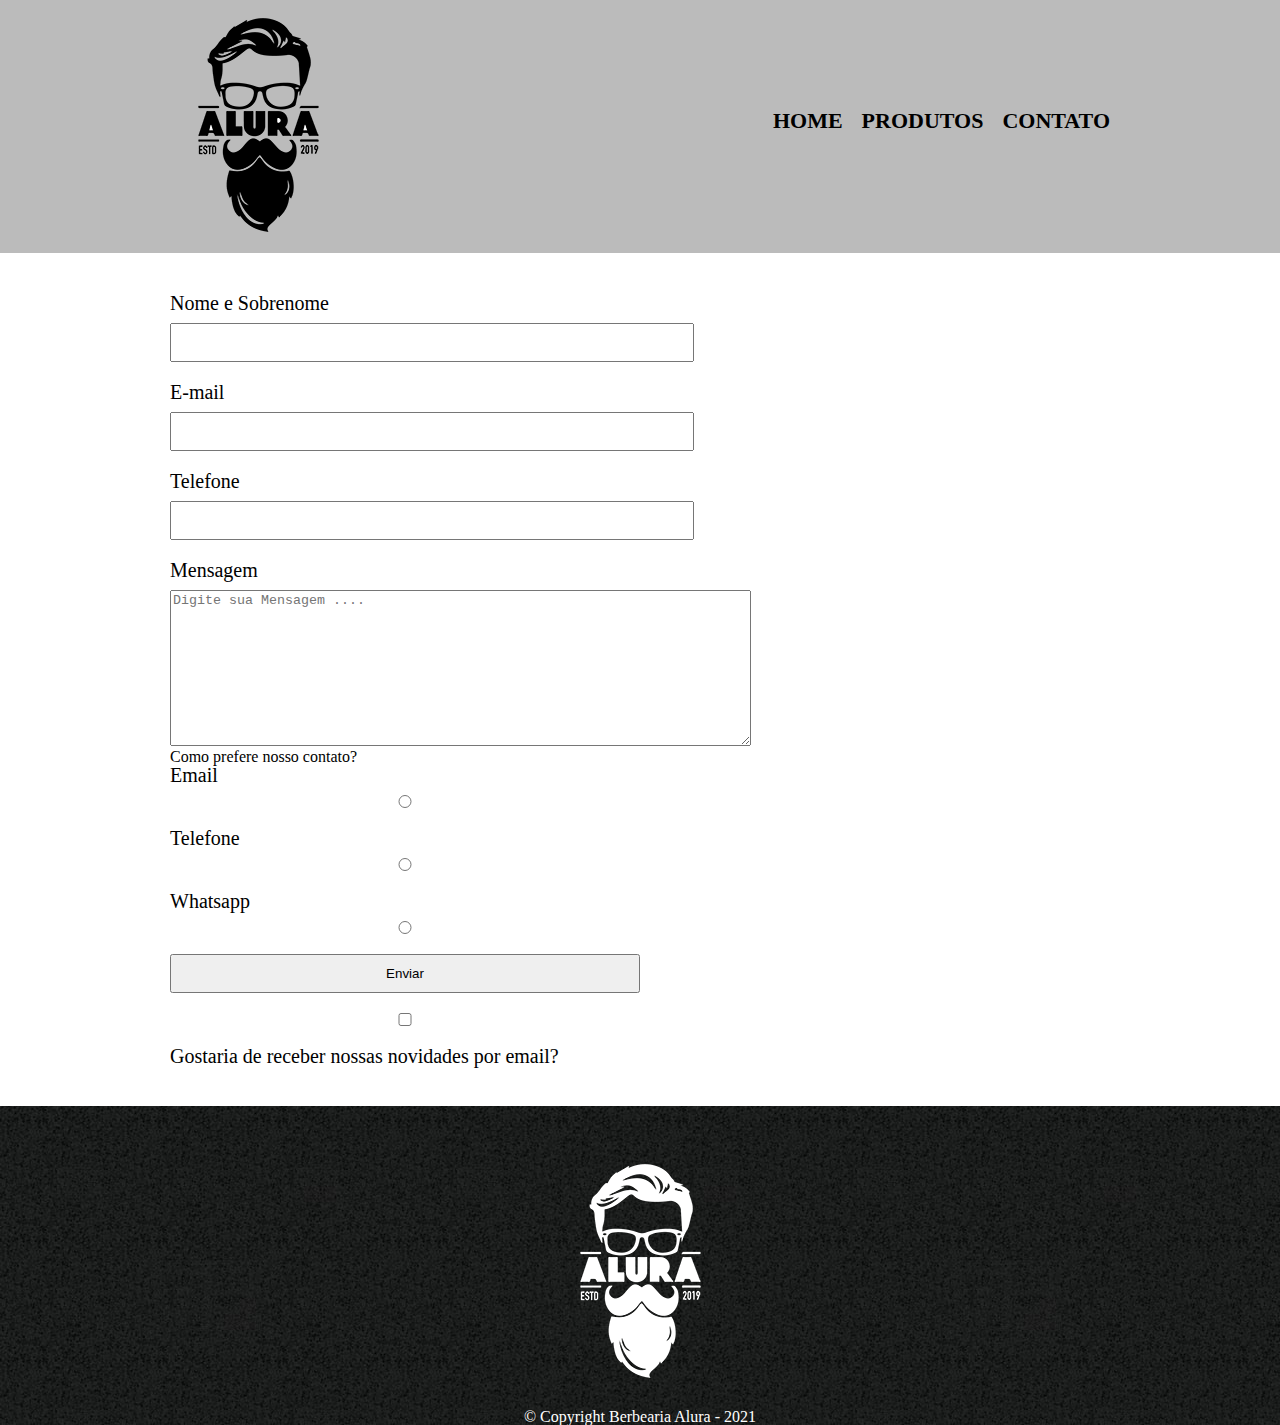
==== contato.html @ 5465d819 "Criação de página de contato" ====
<!DOCTYPE html>
<html>
<head>
	<meta charset="UTF-8">
	<title>Contato - Barbearia</title>
	<link rel="stylesheet" href="style.css">
	<link rel="stylesheet" href="reset.css">
</head>
<body>
	<header>
		<div class="caixa">
			<h1><img src="imagens/logo.png"></h1>
			<nav>
				<ul>
					<li><a href="index.html">Home</a></li>
					<li><a href="produtos.html">Produtos</a></li>
					<li><a href="contato.html">Contato</a></li>
				</ul>
			</nav>
		</div>
	</header>

	<main>
		<form>
			<label for="nomesobrenome">Nome e Sobrenome</label>
			<input type="text" id="nomesobrenome">
			
			<label for="email">E-mail</label>
			<input type="text" id="email">

			<label for="telefone">Telefone</label>
			<input type="text" id="telefone">

			<label for="msg">Mensagem</label>
			<textarea cols="70" rows="10" id="msg" placeholder="Digite sua Mensagem ...."></textarea>

			<div>
				<p>Como prefere nosso contato?</p>

				<label for="rd-email">Email</label>
				<input type="radio" name="contato" value="email" id="rd-email">

				<label for="rd-telefone">Telefone</label>
				<input type="radio" name="contato" value="telefone" id="rd-telefone">

				<label for="rd-wpp">Whatsapp</label>
				<input type="radio" name="contato" value="whatsapp" id="rd-wpp">

				<input type="submit" value="Enviar">
			</div>

			<label><input type="checkbox"> Gostaria de receber nossas novidades por email?</label>

		</form>
	</main>

	<footer>
		<img src="imagens/logo-branco.png">
		<p class="copyright">&copy; Copyright Berbearia Alura - 2021</p>
	</footer>
</body>
</html>
---- style.css ----
header{

	background-color: #bbbbbb;
	padding: 20px 0;
}

nav {

	position: absolute;
	right: 0;
	top: 110px;
}

nav li {

	display: inline;
	margin: 0 0 0 15px;
}

nav a {

	text-transform: uppercase;
	color: black;
	font-weight: bold;
	font-size: 22px;
	text-decoration: none;
}

.caixa{

	position: relative;
	width: 940px;
	margin: 0 auto;
}

.produtos li {

	display: inline-block;
	text-align: center;
	width: 30%;
	vertical-align: top;
	margin: 0 1.5%;
	padding: 30px 20px;
	box-sizing: border-box;
	border: solid black 2px;
	border-radius: 10px;

}

.produtos {

	width: 940px;
	margin: 0 auto;
	padding: 50px 0;
}

.produtos h2{

	font-size: 30px;
	font-weight: bold;
}

.produto-descricao{

	font-size: 18px;
}

.produto-preco{

	font-size: 22px;
	font-weight: bold;
	margin-top: 10px;
}

nav a:hover{

	color: #c78c19;
	text-decoration: underline;

}

.produtos li:hover{

	border-color: #c78c19;
}

.produtos li:active{

	border-color: #088c19;
}

.produtos li:hover h2{

	font-size: 34px;
}

footer{

	text-align: center;
	background: url(imagens/bg.jpg);
}

footer img {

	padding: 40px 0 10px 0;
}

footer .copyright{

	color: white;
}

main{

	width: 940px;
	margin: 0 auto;
}

main form{

	margin: 40px 0;
}

form label {

	display: block;
	font-size: 20px;
	margin:0 0 10px;
}

form input {

	display: block;
	margin: 0 0 20px;
	padding: 10px 25px;
	width: 50%;
}
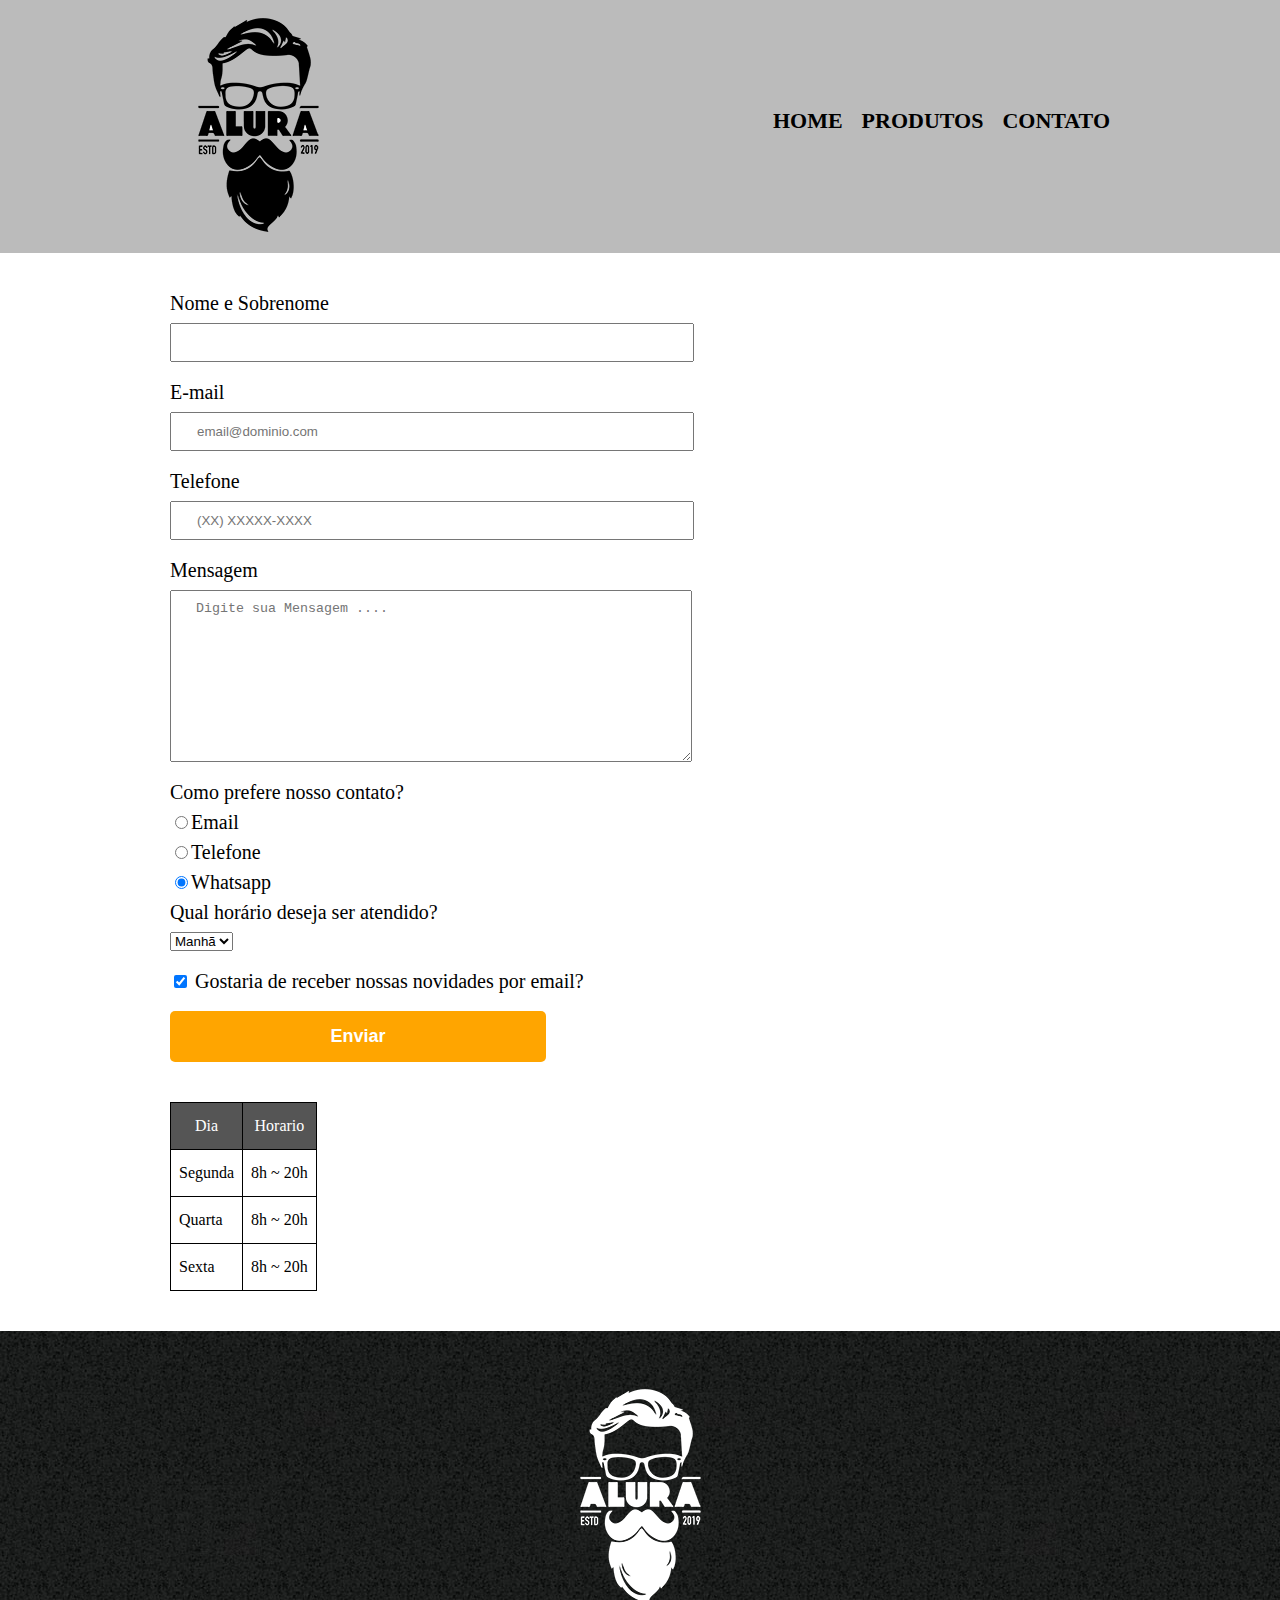
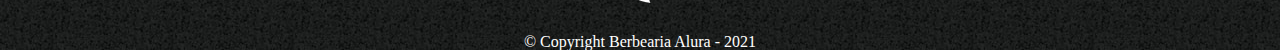
==== commit 1c64bedd: "Finalizando página de formulário" ====
--- a/contato.html
+++ b/contato.html
@@ -9,7 +9,7 @@
 <body>
 	<header>
 		<div class="caixa">
-			<h1><img src="imagens/logo.png"></h1>
+			<h1><img src="imagens/logo.png" alt="Logo da Barbearia Alura"></h1>
 			<nav>
 				<ul>
 					<li><a href="index.html">Home</a></li>
@@ -23,39 +23,69 @@
 	<main>
 		<form>
 			<label for="nomesobrenome">Nome e Sobrenome</label>
-			<input type="text" id="nomesobrenome">
+			<input type="text" id="nomesobrenome" class="input-padrao" required>
 			
 			<label for="email">E-mail</label>
-			<input type="text" id="email">
+			<input type="email" id="email" class="input-padrao" placeholder="email@dominio.com" required>
 
 			<label for="telefone">Telefone</label>
-			<input type="text" id="telefone">
+			<input type="tel" id="telefone" class="input-padrao" placeholder="(XX) XXXXX-XXXX" required>
 
 			<label for="msg">Mensagem</label>
-			<textarea cols="70" rows="10" id="msg" placeholder="Digite sua Mensagem ...."></textarea>
+			<textarea cols="70" rows="10" id="msg" class="input-padrao" required placeholder="Digite sua Mensagem ...."></textarea>
 
-			<div>
-				<p>Como prefere nosso contato?</p>
+			<fieldset>
+				<legend>Como prefere nosso contato?</legend>
 
-				<label for="rd-email">Email</label>
-				<input type="radio" name="contato" value="email" id="rd-email">
+				<label for="rd-email"><input type="radio" name="contato" value="email" id="rd-email">Email</label>
+				
 
-				<label for="rd-telefone">Telefone</label>
-				<input type="radio" name="contato" value="telefone" id="rd-telefone">
+				<label for="rd-telefone"><input type="radio" name="contato" value="telefone" id="rd-telefone">Telefone</label>
+				
 
-				<label for="rd-wpp">Whatsapp</label>
-				<input type="radio" name="contato" value="whatsapp" id="rd-wpp">
+				<label for="rd-wpp"><input type="radio" name="contato" value="whatsapp" id="rd-wpp" checked>Whatsapp</label>
+			</fieldset>
 
-				<input type="submit" value="Enviar">
-			</div>
+			<fieldset>
+				<legend>Qual horário deseja ser atendido?</legend>
+				<select>
+					<option>Manhã</option>
+					<option>Tarde</option>
+					<option>Noite</option>
+				</select>
+			</fieldset>
 
-			<label><input type="checkbox"> Gostaria de receber nossas novidades por email?</label>
+			<label class="ck-box"><input type="checkbox" checked> Gostaria de receber nossas novidades por email?</label>
+			<input class="enviar" type="submit" value="Enviar">
+		</form>
 
-		</form>
+		<table>
+			<thead>
+				<tr>
+					<th>Dia</th>
+					<th>Horario</th>
+				</tr>
+			</thead>
+			<tbody>
+				<tr>
+					<td>Segunda</td>
+					<td>8h ~ 20h</td>
+				</tr>
+				<tr>
+					<td>Quarta</td>
+					<td>8h ~ 20h</td>
+				</tr>
+				<tr>
+					<td>Sexta</td>
+					<td>8h ~ 20h</td>
+				</tr>
+			</tbody>
+		</table>
+
 	</main>
 
 	<footer>
-		<img src="imagens/logo-branco.png">
+		<img src="imagens/logo-branco.png" alt="Logo da Barbearia Alura">
 		<p class="copyright">&copy; Copyright Berbearia Alura - 2021</p>
 	</footer>
 </body>
--- a/style.css
+++ b/style.css
@@ -121,17 +121,60 @@
 	margin: 40px 0;
 }
 
-form label {
+form label, form legend {
 
 	display: block;
 	font-size: 20px;
 	margin:0 0 10px;
 }
 
-form input {
+.input-padrao {
 
 	display: block;
 	margin: 0 0 20px;
 	padding: 10px 25px;
 	width: 50%;
+}
+
+.ck-box{
+
+	margin: 20px 0;
+}
+
+.enviar{
+
+	width: 40%;
+	padding: 15px 0;
+	background-color: orange;
+	color: white;
+	font-weight: bold;
+	font-size: 18px;
+	border:none;
+	border-radius: 5px;
+	transition: 1s all;
+	cursor: pointer;
+}
+
+.enviar:hover{
+
+	background-color: darkorange;
+	transform: scale(1.2);
+}
+
+main table{
+
+	margin: 20px 0 40px;
+}
+
+thead {
+
+	background-color: #555555;
+	color: white;
+	font-weight: bold;
+}
+
+table td, table th{
+
+	border:1px solid black;
+	padding: 15px 8px;
 }